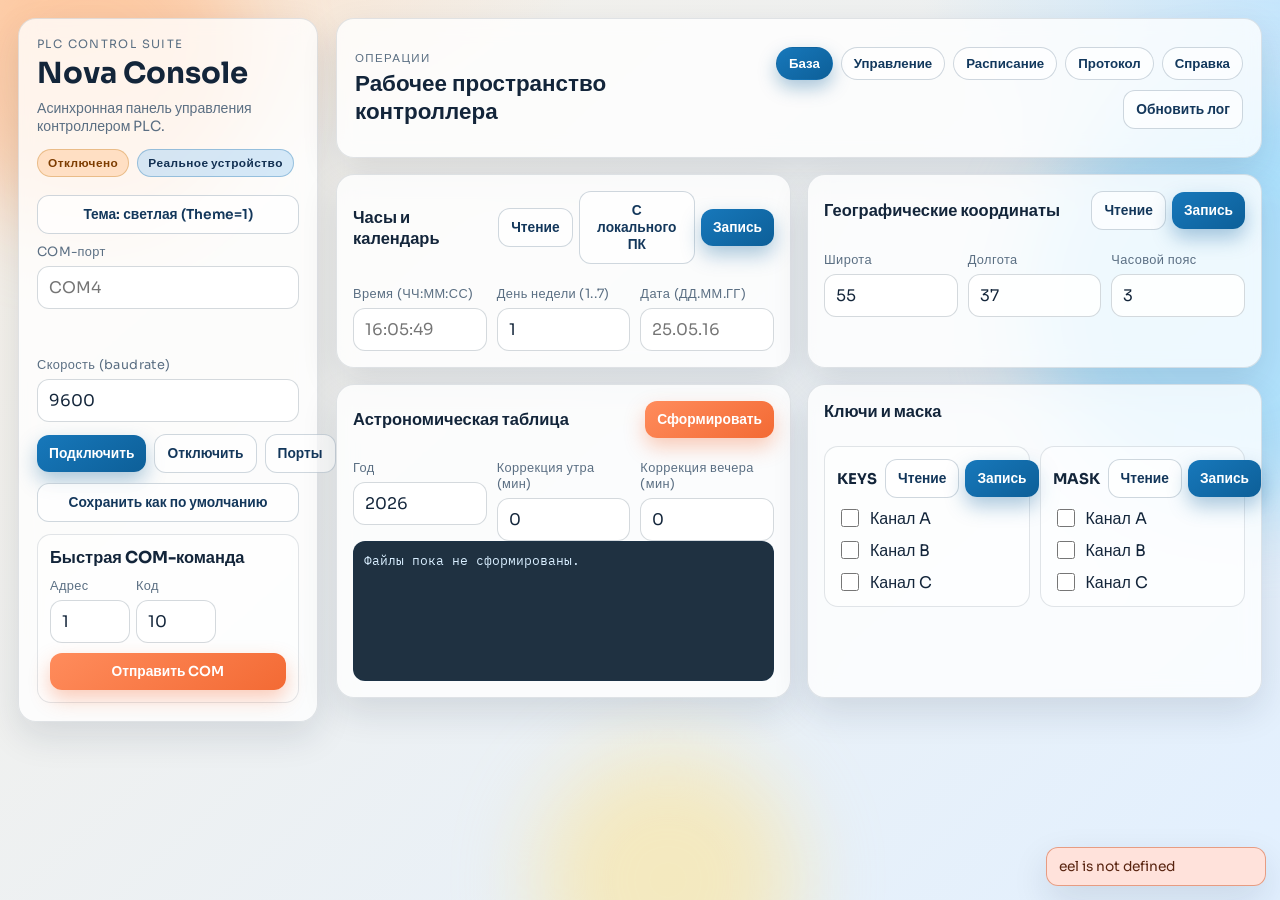
==== web/index.html @ 1aa795b3 "Первая стабильная версия" ====
<!DOCTYPE html>
<html lang="ru">
<head>
  <meta charset="UTF-8">
  <meta name="viewport" content="width=device-width, initial-scale=1.0">
  <title>PLC Nova Console</title>
  <link rel="preconnect" href="https://fonts.googleapis.com">
  <link rel="preconnect" href="https://fonts.gstatic.com" crossorigin>
  <link href="https://fonts.googleapis.com/css2?family=IBM+Plex+Mono:wght@400;500&family=Sora:wght@400;500;600;700&display=swap" rel="stylesheet">
  <link rel="stylesheet" href="styles.css">
  <script type="text/javascript" src="/eel.js"></script>
</head>
<body>
  <div class="bg-shape shape-a"></div>
  <div class="bg-shape shape-b"></div>
  <div class="bg-shape shape-c"></div>

  <div class="shell">
    <aside class="sidebar card">
      <div class="brand-wrap">
        <p class="eyebrow">PLC CONTROL SUITE</p>
        <h1>Nova Console</h1>
        <p class="muted">Асинхронная панель управления контроллером PLC.</p>
      </div>

      <div class="status-row">
        <span id="statusBadge" class="badge offline">Отключено</span>
        <span id="modeBadge" class="badge mode-real">Реальное устройство</span>
      </div>

      <button id="themeToggleBtn" class="btn ghost full">Тема: светлая (Theme=1)</button>

      <label class="field-label" for="portInput">COM-порт</label>
      <input id="portInput" list="portHints" placeholder="COM4">
      <datalist id="portHints"></datalist>
      <div id="portQuickList" class="port-quick-list"></div>

      <label class="field-label" for="baudInput">Скорость (baudrate)</label>
      <input id="baudInput" type="number" min="1200" step="300" value="9600">

      <div class="inline actions">
        <button id="connectBtn" class="btn primary">Подключить</button>
        <button id="disconnectBtn" class="btn ghost">Отключить</button>
        <button id="refreshPortsBtn" class="btn ghost">Порты</button>
      </div>

      <button id="saveConnBtn" class="btn ghost full">Сохранить как по умолчанию</button>

      <section class="inner-card">
        <h3>Быстрая COM-команда</h3>
        <div class="inline compact">
          <div>
            <label class="field-label" for="comAddress">Адрес</label>
            <input id="comAddress" type="number" min="0" max="255" value="1">
          </div>
          <div>
            <label class="field-label" for="comCode">Код</label>
            <input id="comCode" type="number" min="0" max="255" value="10">
          </div>
        </div>
        <button id="sendComBtn" class="btn accent full">Отправить COM</button>
      </section>
    </aside>

    <main class="main">
      <header class="topbar card">
        <div>
          <p class="eyebrow">ОПЕРАЦИИ</p>
          <h2>Рабочее пространство контроллера</h2>
        </div>

        <div class="topbar-right">
          <div class="page-tabs">
            <button class="page-tab active" data-page="page-base">База</button>
            <button class="page-tab" data-page="page-control">Управление</button>
            <button class="page-tab" data-page="page-schedule">Расписание</button>
            <button class="page-tab" data-page="page-protocol">Протокол</button>
            <button class="page-tab" data-page="page-help">Справка</button>
          </div>
          <button id="refreshLogsBtn" class="btn ghost">Обновить лог</button>
        </div>
      </header>

      <section id="page-base" class="page active">
        <div class="cards-grid">
          <article class="panel card">
            <div class="panel-head">
              <h3>Часы и календарь</h3>
              <div class="inline compact">
                <button id="readTimeBtn" class="btn ghost">Чтение</button>
                <button id="localTimeBtn" class="btn ghost">С локального ПК</button>
                <button id="writeTimeBtn" class="btn primary">Запись</button>
              </div>
            </div>
            <div class="form-grid form-three">
              <div>
                <label class="field-label" for="timeValue">Время (ЧЧ:ММ:СС)</label>
                <input id="timeValue" placeholder="16:05:49">
              </div>
              <div>
                <label class="field-label" for="dayValue">День недели (1..7)</label>
                <input id="dayValue" type="number" min="1" max="7" value="1">
              </div>
              <div>
                <label class="field-label" for="dateValue">Дата (ДД.ММ.ГГ)</label>
                <input id="dateValue" placeholder="25.05.16">
              </div>
            </div>
          </article>

          <article class="panel card">
            <div class="panel-head">
              <h3>Географические координаты</h3>
              <div class="inline compact">
                <button id="readGeoBtn" class="btn ghost">Чтение</button>
                <button id="writeGeoBtn" class="btn primary">Запись</button>
              </div>
            </div>
            <div class="form-grid form-three">
              <div>
                <label class="field-label" for="latValue">Широта</label>
                <input id="latValue" type="number" min="35" max="74" value="55">
              </div>
              <div>
                <label class="field-label" for="lonValue">Долгота</label>
                <input id="lonValue" type="number" min="20" max="160" value="37">
              </div>
              <div>
                <label class="field-label" for="zoneValue">Часовой пояс</label>
                <input id="zoneValue" type="number" min="0" max="12" value="3">
              </div>
            </div>
          </article>

          <article class="panel card">
            <div class="panel-head">
              <h3>Астрономическая таблица</h3>
              <button id="generateAstronomyBtn" class="btn accent">Сформировать</button>
            </div>
            <div class="form-grid form-three">
              <div>
                <label class="field-label" for="astroYear">Год</label>
                <input id="astroYear" type="number" min="2000" max="2100">
              </div>
              <div>
                <label class="field-label" for="astroMorningCorr">Коррекция утра (мин)</label>
                <input id="astroMorningCorr" type="number" min="-120" max="120" value="0">
              </div>
              <div>
                <label class="field-label" for="astroEveningCorr">Коррекция вечера (мин)</label>
                <input id="astroEveningCorr" type="number" min="-120" max="120" value="0">
              </div>
            </div>
            <pre id="astronomyResult" class="response-box">Файлы пока не сформированы.</pre>
          </article>

          <article class="panel card">
            <div class="panel-head">
              <h3>Ключи и маска</h3>
            </div>
            <div class="binary-grid">
              <section class="inner-card">
                <div class="inner-head">
                  <h4>KEYS</h4>
                  <div class="inline compact">
                    <button id="readKeysBtn" class="btn ghost">Чтение</button>
                    <button id="writeKeysBtn" class="btn primary">Запись</button>
                  </div>
                </div>
                <label class="switch-line"><input id="keysA" type="checkbox"><span>Канал A</span></label>
                <label class="switch-line"><input id="keysB" type="checkbox"><span>Канал B</span></label>
                <label class="switch-line"><input id="keysC" type="checkbox"><span>Канал C</span></label>
              </section>

              <section class="inner-card">
                <div class="inner-head">
                  <h4>MASK</h4>
                  <div class="inline compact">
                    <button id="readMaskBtn" class="btn ghost">Чтение</button>
                    <button id="writeMaskBtn" class="btn primary">Запись</button>
                  </div>
                </div>
                <label class="switch-line"><input id="maskA" type="checkbox"><span>Канал A</span></label>
                <label class="switch-line"><input id="maskB" type="checkbox"><span>Канал B</span></label>
                <label class="switch-line"><input id="maskC" type="checkbox"><span>Канал C</span></label>
              </section>
            </div>
          </article>
        </div>
      </section>

      <section id="page-control" class="page">
        <div class="cards-grid">
          <article class="panel card wide luminaire-panel">
            <div class="panel-head">
              <h3>Управление светильниками</h3>
              <span class="muted">Светильник AI или группа AG</span>
            </div>

            <div class="form-grid form-two">
              <div>
                <label class="field-label" for="fixtureAI">Номер светильника AI (1..220)</label>
                  <input id="fixtureAI" type="number" min="1" max="220" placeholder="Например 12">
              </div>
              <div>
                <label class="field-label" for="fixtureAG">Номер группы AG (0..29)</label>
                  <input id="fixtureAG" type="number" min="0" max="29" value="0" placeholder="Например 3">
              </div>
            </div>

            <div class="spectrum-grid">
              <section class="inner-card spectrum-row">
                <h4>Красный</h4>
                <div class="spectrum-line">
                  <input id="specRed" type="number" min="0" max="100" value="0">
                  <button id="specRedApplyBtn" class="btn ghost spectrum-ok-btn">OK</button>
                </div>
              </section>

              <section class="inner-card spectrum-row">
                <h4>Синий</h4>
                <div class="spectrum-line">
                  <input id="specBlue" type="number" min="0" max="100" value="0">
                  <button id="specBlueApplyBtn" class="btn ghost spectrum-ok-btn">OK</button>
                </div>
              </section>

              <section class="inner-card spectrum-row">
                <h4>Белый</h4>
                <div class="spectrum-line">
                  <input id="specWhite" type="number" min="0" max="100" value="0">
                  <button id="specWhiteApplyBtn" class="btn ghost spectrum-ok-btn">OK</button>
                </div>
              </section>

              <section class="inner-card spectrum-row">
                <h4>Дальний красный</h4>
                <div class="spectrum-line">
                  <input id="specFarRed" type="number" min="0" max="100" value="0">
                  <button id="specFarRedApplyBtn" class="btn ghost spectrum-ok-btn">OK</button>
                </div>
              </section>
            </div>

            <div class="inline compact wrap scenario-actions">
              <button id="applySpectrumBtn" class="btn primary">Применить все спектры</button>
              <button id="saveScenarioBtn" class="btn success">Запись сценария</button>
            </div>

            <!-- === Секция: Сценарии (управление, запись, повтор) === -->
            <section class="inner-card scenario-simple">
              <div class="panel-head">
                <h4>Сценарии</h4>
                <span class="muted">Текущий, запись, воспроизведение</span>
              </div>
              <div class="form-grid form-three">
                <div>
                  <label class="field-label" for="sceneCurrentSimple">Сценарий (текущий, 1..20)</label>
                  <input id="sceneCurrentSimple" type="number" min="1" max="20" value="1" disabled>
                </div>
                <div>
                  <label class="field-label" for="sceneSaveSimple">Запись сценария (1..20)</label>
                  <input id="sceneSaveSimple" type="number" min="1" max="20" placeholder="Пусто = текущий">
                </div>
                <div>
                  <label class="field-label" for="scenePlaySimple">Воспроизв. сценария (1..20)</label>
                  <input id="scenePlaySimple" type="number" min="1" max="20" placeholder="Пусто = текущий">
                </div>
              </div>

              <label class="switch-line"><input id="scenarioRepeatEnabled" type="checkbox"><span>Повторять сценарий каждые</span></label>
              <div class="repeat-grid">
                <div>
                  <label class="field-label" for="scenarioRepeatHours">Часы</label>
                  <input id="scenarioRepeatHours" type="number" min="0" max="23" value="0">
                </div>
                <div>
                  <label class="field-label" for="scenarioRepeatMinutes">Минуты</label>
                  <input id="scenarioRepeatMinutes" type="number" min="0" max="59" value="0">
                </div>
                <div>
                  <label class="field-label" for="scenarioRepeatSeconds">Секунды</label>
                  <input id="scenarioRepeatSeconds" type="number" min="0" max="59" value="0">
                </div>
              </div>

              <div class="inline compact wrap scenario-actions">
                <button id="playScenarioBtn" class="btn primary">Воспроизведение</button>
                <button id="stopScenarioRepeatBtn" class="btn ghost">Остановить повтор</button>
              </div>
              <p id="scenarioRepeatStatus" class="muted">Повтор выключен</p>
            </section>
          </article>

          <article class="panel card legacy-control-extra">
            <div class="panel-head">
              <h3>Управление яркостью</h3>
              <button id="sendBrightnessBtn" class="btn primary">Выполнить</button>
            </div>
            <div class="form-grid form-two">
              <div>
                <label class="field-label" for="brightAI">Адрес AI (1..220)</label>
                <input id="brightAI" type="number" min="1" max="220" placeholder="Индивидуальный">
              </div>
              <div>
                <label class="field-label" for="brightAG">Адрес AG (0..29)</label>
                <input id="brightAG" type="number" min="0" max="29" placeholder="Групповой">
              </div>
            </div>
            <div class="mode-toggle" id="brightModeSwitch">
              <button type="button" class="mode-chip active" data-bright-mode="level">Яркость</button>
              <button type="button" class="mode-chip" data-bright-mode="scene">Сценарий</button>
              <button type="button" class="mode-chip" data-bright-mode="command">Сервис</button>
            </div>

            <div id="brightModeLevelBox" class="mode-box active">
              <label class="field-label" for="brightLevel">Яркость (0..10)</label>
              <div class="range-line">
                <input id="brightLevel" type="number" min="0" max="10" value="5">
                <input id="brightLevelRange" type="range" min="0" max="10" step="1" value="5">
                <span id="brightLevelValue" class="range-value">5</span>
              </div>
              <div class="quick-row">
                <button type="button" class="quick-chip" data-bright-level="0">0</button>
                <button type="button" class="quick-chip" data-bright-level="2">2</button>
                <button type="button" class="quick-chip" data-bright-level="5">5</button>
                <button type="button" class="quick-chip" data-bright-level="8">8</button>
                <button type="button" class="quick-chip" data-bright-level="10">10</button>
              </div>
            </div>

            <div id="brightModeSceneBox" class="mode-box">
              <label class="field-label" for="brightScene">Сценарий (1..20)</label>
              <div class="range-line">
                <input id="brightScene" type="number" min="1" max="20" value="1">
                <input id="brightSceneRange" type="range" min="1" max="20" step="1" value="1">
                <span id="brightSceneValue" class="range-value">1</span>
              </div>
              <div class="quick-row">
                <button type="button" class="quick-chip" data-bright-scene="1">1</button>
                <button type="button" class="quick-chip" data-bright-scene="5">5</button>
                <button type="button" class="quick-chip" data-bright-scene="10">10</button>
                <button type="button" class="quick-chip" data-bright-scene="15">15</button>
                <button type="button" class="quick-chip" data-bright-scene="20">20</button>
              </div>
            </div>

            <div id="brightModeCommandBox" class="mode-box">
              <label class="field-label" for="brightCommand">Сервисный код (230..250)</label>
              <div class="range-line">
                <input id="brightCommand" type="number" min="230" max="250" value="230">
                <input id="brightCommandRange" type="range" min="230" max="250" step="1" value="230">
                <span id="brightCommandValue" class="range-value">230</span>
              </div>
            </div>
          </article>

          <article class="panel card legacy-control-extra">
            <div class="panel-head">
              <h3>Программирование AI (Unit9)</h3>
            </div>
            <div class="form-grid form-two">
              <div>
                <label class="field-label" for="aiProgramValue">Новый AI-адрес (1..220)</label>
                <input id="aiProgramValue" type="number" min="1" max="220" value="1">
              </div>
            </div>
            <div class="inline compact wrap">
              <button id="adrPrgBtn" class="btn ghost">Включить ADRPRG=1</button>
              <button id="setAiBtn" class="btn primary">Записать COM 255,AI</button>
            </div>
          </article>

          <!-- === Секция: Программирование сценариев (COMA) === -->
          <article class="panel card wide legacy-control-extra">
            <div class="panel-head">
              <h3>Программирование сценариев (COMA)</h3>
            </div>
            <div class="form-grid form-two">
              <div>
                <label class="field-label" for="sceneAI">Адрес AI (1..220)</label>
                <input id="sceneAI" type="number" min="1" max="220" placeholder="Индивидуальный">
              </div>
              <div>
                <label class="field-label" for="sceneAG">Адрес AG (0..29)</label>
                <input id="sceneAG" type="number" min="0" max="29" placeholder="Групповой">
              </div>
            </div>

            <div class="triple-cards">
              <section class="inner-card">
                <div class="inner-head">
                  <h4>Сценарии</h4>
                </div>
                <div class="form-grid form-two">
                  <div>
                    <label class="field-label" for="sceneReadNo">Выполнить сценарий (1..20)</label>
                    <input id="sceneReadNo" type="number" min="1" max="20" value="1">
                  </div>
                  <div>
                    <label class="field-label" for="sceneWriteNo">Сохранить в сценарий (1..20)</label>
                    <input id="sceneWriteNo" type="number" min="1" max="20" value="1">
                  </div>
                </div>
                <div class="inline compact wrap">
                  <button id="sceneActivateBtn" class="btn ghost">Выполнить</button>
                  <button id="sceneSaveBtn" class="btn primary">Сохранить</button>
                  <button id="sceneStartBtn" class="btn ghost">Установить старт</button>
                </div>
              </section>

              <section class="inner-card">
                <div class="inner-head">
                  <h4>Спектральный канал</h4>
                </div>
                <div class="form-grid form-two">
                  <div>
                    <label class="field-label" for="sceneChannel">Канал</label>
                    <select id="sceneChannel">
                      <option value="red">Красный</option>
                      <option value="blue">Синий</option>
                      <option value="farred">Дальний красный</option>
                      <option value="white">Белый</option>
                    </select>
                  </div>
                  <div>
                    <label class="field-label" for="scenePercent">Мощность % (0..100)</label>
                    <div class="range-line">
                      <input id="scenePercent" type="number" min="0" max="100" value="50">
                      <input id="scenePercentRange" type="range" min="0" max="100" step="1" value="50">
                      <span id="scenePercentValue" class="range-value">50%</span>
                    </div>
                    <div class="quick-row">
                      <button type="button" class="quick-chip" data-scene-percent="0">0%</button>
                      <button type="button" class="quick-chip" data-scene-percent="25">25%</button>
                      <button type="button" class="quick-chip" data-scene-percent="50">50%</button>
                      <button type="button" class="quick-chip" data-scene-percent="75">75%</button>
                      <button type="button" class="quick-chip" data-scene-percent="100">100%</button>
                    </div>
                  </div>
                </div>
                <button id="sceneChannelBtn" class="btn primary full">Применить канал</button>
              </section>

              <section class="inner-card">
                <div class="inner-head">
                  <h4>Назначение AG0..AG2</h4>
                </div>
                <div class="form-grid form-two">
                  <div>
                    <label class="field-label" for="sceneGroupSlot">Слот</label>
                    <select id="sceneGroupSlot">
                      <option value="1">AG0</option>
                      <option value="2">AG1</option>
                      <option value="3">AG2</option>
                    </select>
                  </div>
                  <div>
                    <label class="field-label" for="sceneGroupNumber">Номер группы (1..29)</label>
                    <input id="sceneGroupNumber" type="number" min="1" max="29" value="1">
                  </div>
                </div>
                <button id="sceneGroupBtn" class="btn primary full">Назначить группу</button>
              </section>
            </div>
          </article>

          <article class="panel card wide legacy-control-extra">
            <div class="panel-head">
              <h3>Назначение групп AG0..AG5 (Unit3)</h3>
              <button id="grpApplyBtn" class="btn primary">Выполнить</button>
            </div>
            <div class="form-grid form-four">
              <div>
                <label class="field-label" for="grpAI">Адрес AI (1..220)</label>
                <input id="grpAI" type="number" min="1" max="220" placeholder="Индивидуальный">
              </div>
              <div>
                <label class="field-label" for="grpAG">Адрес AG (0..29)</label>
                <input id="grpAG" type="number" min="0" max="29" placeholder="Групповой">
              </div>
              <div>
                <label class="field-label" for="grpSlot">Слот AG (0..5)</label>
                <input id="grpSlot" type="number" min="0" max="5" value="0">
              </div>
              <div>
                <label class="field-label" for="grpNumber">Номер группы (0..29)</label>
                <input id="grpNumber" type="number" min="0" max="29" value="1">
              </div>
            </div>
            <label class="switch-line"><input id="grpClear" type="checkbox"><span>Очистить назначение групп (код 230)</span></label>
          </article>
        </div>
      </section>

      <section id="page-schedule" class="page">
        <div class="cards-grid">
          <article class="panel card wide schedule-panel">
            <div class="panel-head">
              <h3>Планировщик расписания (SHED)</h3>
              <div class="inline compact wrap">
                <button id="readScheduleBtn" class="btn ghost">Обновить из контроллера</button>
                <button id="scheduleWriteBtn" class="btn primary">Применить запись</button>
              </div>
            </div>

            <section class="inner-card schedule-section">
              <div class="form-grid form-four">
                <div>
                  <label class="field-label" for="schedIndex">Индекс записи (0..19)</label>
                  <input id="schedIndex" type="number" min="0" max="19" value="0">
                </div>
                <div>
                  <label class="field-label" for="schedActive">Активность</label>
                  <label class="switch-line"><input id="schedActive" type="checkbox" checked><span>Запись активна</span></label>
                </div>
                <div>
                  <label class="field-label" for="schedTimeType">Тип времени</label>
                  <select id="schedTimeType">
                    <option value="0">Фиксированное время</option>
                    <option value="1">Смещение от рассвета</option>
                    <option value="2">Смещение от заката</option>
                  </select>
                </div>
                <div>
                  <label class="field-label" for="schedTargetMode">Режим цели</label>
                  <select id="schedTargetMode">
                    <option value="ai">Команда AI/AG</option>
                    <option value="keys">Установка KEYS</option>
                    <option value="diag">Установка DIAG</option>
                  </select>
                </div>
              </div>

              <div class="form-grid form-three">
                <div>
                  <label class="field-label" for="schedLevel">Уровень (0..9999)</label>
                  <input id="schedLevel" type="number" min="0" max="9999" value="0">
                </div>
                <div>
                  <label class="field-label" for="schedAI">Номер светильника AI</label>
                  <input id="schedAI" type="number" min="1" max="220" placeholder="Индивидуальный">
                </div>
                <div>
                  <label class="field-label" for="schedAG">Номер группы AG</label>
                  <input id="schedAG" type="number" min="0" max="29" placeholder="Групповой">
                </div>
              </div>
            </section>

            <section class="inner-card schedule-section">
              <div id="schedTimeFixedWrap">
                <label class="field-label" for="schedClockInput">Время (ЧЧ:ММ)</label>
                <input id="schedClockInput" type="time" value="07:30" step="60">
              </div>

              <div id="schedTimeOffsetWrap">
                <label class="field-label" for="schedOffsetInput">Смещение (минуты)</label>
                <div class="range-line">
                  <input id="schedOffsetInput" type="number" min="-180" max="180" value="0">
                  <input id="schedOffsetRange" type="range" min="-180" max="180" step="1" value="0">
                  <span id="schedOffsetValue" class="range-value">0 мин</span>
                </div>
              </div>

              <div class="legacy-hidden-controls">
                <select id="schedSign">
                  <option value="+">+</option>
                  <option value="-">-</option>
                </select>
                <input id="schedHour" type="number" min="0" max="23" value="7">
                <input id="schedMin" type="number" min="0" max="59" value="30">
              </div>
            </section>

            <section id="schedAiActionSection" class="inner-card schedule-section">
              <div class="mode-toggle" id="schedActionSwitch">
                <button type="button" class="mode-chip active" data-sched-action="brightness">Яркость</button>
                <button type="button" class="mode-chip" data-sched-action="scene">Сценарий</button>
                <button type="button" class="mode-chip" data-sched-action="command">Код команды</button>
              </div>

              <div id="schedActionBrightnessBox" class="sched-mode-box active">
                <label class="field-label" for="schedBrightness">Яркость (0..10)</label>
                <div class="range-line">
                  <input id="schedBrightness" type="number" min="0" max="10" value="5">
                  <input id="schedBrightnessRange" type="range" min="0" max="10" step="1" value="5">
                  <span id="schedBrightnessValue" class="range-value">5</span>
                </div>
              </div>

              <div id="schedActionSceneBox" class="sched-mode-box">
                <label class="field-label" for="schedScene">Сценарий (1..20)</label>
                <div class="range-line">
                  <input id="schedScene" type="number" min="1" max="20" value="1">
                  <input id="schedSceneRange" type="range" min="1" max="20" step="1" value="1">
                  <span id="schedSceneValue" class="range-value">1</span>
                </div>
              </div>

              <div id="schedActionCommandBox" class="sched-mode-box">
                <label class="field-label" for="schedCommandCode">Код команды (0..255)</label>
                <input id="schedCommandCode" type="number" min="0" max="255" value="230">
                <div class="quick-row">
                  <button type="button" class="quick-chip" data-sched-command="230">230</button>
                  <button type="button" class="quick-chip" data-sched-command="240">240</button>
                  <button type="button" class="quick-chip" data-sched-command="250">250</button>
                </div>
              </div>
            </section>

            <section id="schedKeysSection" class="inner-card schedule-section hidden-control">
              <label class="field-label">Биты KEYS/DIAG</label>
              <div class="days-grid">
                <label><input id="schedKeyA" type="checkbox"><span>A</span></label>
                <label><input id="schedKeyB" type="checkbox"><span>B</span></label>
                <label><input id="schedKeyC" type="checkbox"><span>C</span></label>
              </div>
            </section>

            <section class="inner-card schedule-section">
              <div class="panel-head">
                <h4>Дни недели</h4>
                <div class="inline compact wrap">
                  <button id="schedDaysWork" type="button" class="btn ghost">Будни</button>
                  <button id="schedDaysWeekend" type="button" class="btn ghost">Выходные</button>
                  <button id="schedDaysAll" type="button" class="btn ghost">Все</button>
                </div>
              </div>
              <div class="schedule-days-grid">
                <label class="day-pill"><input id="schedD1" type="checkbox" checked><span>Пн</span></label>
                <label class="day-pill"><input id="schedD2" type="checkbox" checked><span>Вт</span></label>
                <label class="day-pill"><input id="schedD3" type="checkbox" checked><span>Ср</span></label>
                <label class="day-pill"><input id="schedD4" type="checkbox" checked><span>Чт</span></label>
                <label class="day-pill"><input id="schedD5" type="checkbox" checked><span>Пт</span></label>
                <label class="day-pill"><input id="schedD6" type="checkbox" checked><span>Сб</span></label>
                <label class="day-pill"><input id="schedD7" type="checkbox" checked><span>Вс</span></label>
              </div>
            </section>
          </article>

          <article class="panel card wide">
            <div class="panel-head">
              <h3>Таблица расписания (SHED)</h3>
              <div class="inline compact">
                <span id="scheduleCount" class="muted">0 записей</span>
                <select id="scheduleFilter" aria-label="Фильтр расписания">
                  <option value="all">Все</option>
                  <option value="active">Только активные</option>
                  <option value="inactive">Только неактивные</option>
                </select>
              </div>
            </div>
            <div class="table-wrap">
              <table>
                <thead>
                  <tr>
                    <th>#</th>
                    <th>Активна</th>
                    <th>Дни</th>
                    <th>Тип</th>
                    <th>Время (24h | AM/PM)</th>
                    <th>Адрес</th>
                    <th>Команда</th>
                    <th>Уровень</th>
                  </tr>
                </thead>
                <tbody id="scheduleBody"></tbody>
              </table>
            </div>
          </article>
        </div>
      </section>

      <section id="page-protocol" class="page">
        <div class="cards-grid">
          <article class="panel card">
            <div class="panel-head">
              <h3>Консоль произвольных команд</h3>
              <button id="sendRawBtn" class="btn accent">Отправить</button>
            </div>
            <div class="form-grid">
              <div>
                <label class="field-label" for="rawCommand">Команда</label>
                <input id="rawCommand" list="commandHints" placeholder="TIME">
                <datalist id="commandHints"></datalist>
              </div>
              <div>
                <label class="field-label" for="rawResponse">Ответ</label>
                <pre id="rawResponse" class="response-box">Ответа пока нет.</pre>
              </div>
            </div>
          </article>

          <article class="panel card wide">
            <div class="panel-head">
              <h3>Журнал протокола</h3>
              <span class="muted">Поток TX/RX в реальном времени</span>
            </div>
            <p id="logMeta" class="muted">Файл лога: не определен</p>
            <pre id="logView" class="log-box">Трафик пока отсутствует.</pre>
          </article>
        </div>
      </section>

      <section id="page-help" class="page">
        <div class="cards-grid">
          <article class="panel card wide">
            <div class="panel-head">
              <h3>Справка по командам PLC</h3>
              <span class="muted">Описание и примеры</span>
            </div>

            <div class="table-wrap command-help-table">
              <table>
                <thead>
                  <tr>
                    <th>Команда</th>
                    <th>Назначение</th>
                    <th>Пример</th>
                  </tr>
                </thead>
                <tbody>
                  <tr>
                    <td><span class="cmd-token">TIME</span></td>
                    <td>Чтение времени контроллера.</td>
                    <td><span class="cmd-example">TIME</span></td>
                  </tr>
                  <tr>
                    <td><span class="cmd-token">TIME ЧЧ:ММ:СС DAY=1..7 DATE=ДД.ММ.ГГ</span></td>
                    <td>Запись даты и времени в контроллер.</td>
                    <td><span class="cmd-example">TIME 16:05:49 DAY=3 DATE=25.05.26</span></td>
                  </tr>
                  <tr>
                    <td><span class="cmd-token">GEONEZ</span></td>
                    <td>Чтение широты, долготы и часового пояса.</td>
                    <td><span class="cmd-example">GEONEZ</span></td>
                  </tr>
                  <tr>
                    <td><span class="cmd-token">GEONEZ=LAT,LON,ZONE</span></td>
                    <td>Запись географических координат.</td>
                    <td><span class="cmd-example">GEONEZ=055,037,03</span></td>
                  </tr>
                  <tr>
                    <td><span class="cmd-token">KEYS</span></td>
                    <td>Чтение состояния KEYS A/B/C.</td>
                    <td><span class="cmd-example">KEYS</span></td>
                  </tr>
                  <tr>
                    <td><span class="cmd-token">KEYS=ABC</span></td>
                    <td>Запись состояния KEYS (битовая маска из 0/1).</td>
                    <td><span class="cmd-example">KEYS=101</span></td>
                  </tr>
                  <tr>
                    <td><span class="cmd-token">MASK</span></td>
                    <td>Чтение маски каналов MASK A/B/C.</td>
                    <td><span class="cmd-example">MASK</span></td>
                  </tr>
                  <tr>
                    <td><span class="cmd-token">MASK=ABC</span></td>
                    <td>Запись маски каналов (битовая маска из 0/1).</td>
                    <td><span class="cmd-example">MASK=110</span></td>
                  </tr>
                  <tr>
                    <td><span class="cmd-token">COM AAA,CCC</span></td>
                    <td>Универсальная команда на адрес AAA с кодом CCC.</td>
                    <td><span class="cmd-example">COM 001,010</span></td>
                  </tr>
                  <tr>
                    <td><span class="cmd-token">COMA AAA,CCC</span></td>
                    <td>Команды сценариев/спектра (legacy протокол).</td>
                    <td><span class="cmd-example">COMA001,011</span></td>
                  </tr>
                  <tr>
                    <td><span class="cmd-token">COMA AAA,010..030</span></td>
                    <td>Воспроизведение сценария 1..20.</td>
                    <td><span class="cmd-example">COMA001,015</span></td>
                  </tr>
                  <tr>
                    <td><span class="cmd-token">COMA AAA,031..050</span></td>
                    <td>Запись текущего состояния в сценарий 1..20.</td>
                    <td><span class="cmd-example">COMA001,031</span></td>
                  </tr>
                  <tr>
                    <td><span class="cmd-token">COMA AAA,220</span></td>
                    <td>Установка стартового сценария при подаче питания.</td>
                    <td><span class="cmd-example">COMA001,220</span></td>
                  </tr>
                  <tr>
                    <td><span class="cmd-token">COMA AAA,140..219</span></td>
                    <td>Управление спектральными каналами (R/B/FR/W).</td>
                    <td><span class="cmd-example">COMA001,160</span></td>
                  </tr>
                  <tr>
                    <td><span class="cmd-token">SHED</span></td>
                    <td>Чтение всего расписания контроллера.</td>
                    <td><span class="cmd-example">SHED</span></td>
                  </tr>
                  <tr>
                    <td><span class="cmd-token">SHED=...</span></td>
                    <td>Запись одной строки расписания.</td>
                    <td><span class="cmd-example">SHED=09 1 1111111 2-00:10 250 007 0000</span></td>
                  </tr>
                </tbody>
              </table>
            </div>
          </article>

          <article class="panel card">
            <div class="panel-head">
              <h3>Нотация параметров</h3>
            </div>
            <ul class="help-list">
              <li><strong>AAA</strong> - адрес устройства 000..255.</li>
              <li><strong>AI</strong> - индивидуальный адрес 1..220.</li>
              <li><strong>AG</strong> - групповой адрес 0..29, где AG=0 это широковещательная группа.</li>
              <li><strong>Важно для записи сцен:</strong> используйте AI или AG=1..29. AG=0 (broadcast) может дать непредсказуемую запись спектра.</li>
              <li><strong>CCC</strong> - код команды 000..255.</li>
              <li><strong>ABC</strong> - трехбитная маска каналов A/B/C.</li>
            </ul>
          </article>

          <article class="panel card wide">
            <div class="panel-head">
              <h3>Расшифровка COMA по числам</h3>
            </div>
            <ul class="help-list">
              <li><strong>Воспроизведение сцены:</strong> <strong>CCC = 10 + N</strong>, где N = 1..20. Пример: <strong>015</strong> = сцена 5.</li>
              <li><strong>Запись сцены:</strong> <strong>CCC = 30 + N</strong>, где N = 1..20. Пример: <strong>035</strong> = записать в сцену 5.</li>
              <li><strong>Каналы спектра (BASE):</strong> 140 = красный, 160 = синий, 180 = дальний красный, 200 = белый.</li>
              <li><strong>Код канала:</strong> <strong>CCC = BASE + S</strong>, где S = шаг мощности 0..19.</li>
              <li><strong>Преобразование процента в шаг S:</strong> 0% -> 0; 1..10% -> 1; 11..100% -> floor(%/5)-1.</li>
              <li><strong>Пример 161:</strong> 160 (синий BASE) + 1 (шаг) -> синий 10%.</li>
              <li><strong>Пример 143:</strong> 140 (красный BASE) + 3 (шаг) -> красный 20%.</li>
              <li><strong>Пример 209:</strong> 200 (белый BASE) + 9 (шаг) -> белый 50%.</li>
              <li><strong>Пример 180:</strong> 180 (дальний красный BASE) + 0 (шаг) -> дальний красный 0%.</li>
            </ul>
          </article>

          <article class="panel card">
            <div class="panel-head">
              <h3>Быстрые примеры</h3>
            </div>
            <pre class="response-box help-examples">Чтение времени:
TIME

Запись времени:
TIME 08:30:00 DAY=1 DATE=20.04.26

Сохранить полный спектр (R/B/W/FR) в сценарий 5:
COMA001,143
COMA001,165
COMA001,209
COMA001,180
COMA001,035

Запустить сценарий 5:
COMA001,015

Записать строку расписания:
SHED=00 1 1111111 0+08:00 001 011 0000</pre>
          </article>
        </div>
      </section>
    </main>
  </div>

  <div id="toastStack" class="toast-stack"></div>

  <script type="module" src="app.js?v=20260420-10"></script>
</body>
</html>
---- web/styles.css ----
:root {
  --bg-warm: #f7f1e7;
  --bg-cold: #e2f0ff;
  --ink: #13253a;
  --muted: #5b6f83;
  --card: rgba(255, 255, 255, 0.78);
  --line: rgba(20, 45, 70, 0.12);
  --primary: #0f6aa9;
  --accent: #ff6e3d;
  --radius: 18px;
  --shadow: 0 14px 36px rgba(16, 36, 58, 0.12);
  --field-bg: rgba(255, 255, 255, 0.88);
  --log-bg: rgba(7, 27, 45, 0.9);
  --log-fg: #d8eeff;
}

body[data-theme="dark"] {
  --bg-warm: #111825;
  --bg-cold: #0a121d;
  --ink: #e6eef7;
  --muted: #a8b9cc;
  --card: rgba(18, 29, 44, 0.85);
  --line: rgba(157, 189, 221, 0.15);
  --primary: #5ea8ff;
  --accent: #ff905f;
  --shadow: 0 16px 40px rgba(0, 0, 0, 0.35);
  --field-bg: rgba(16, 26, 39, 0.86);
  --log-bg: rgba(6, 16, 29, 0.95);
  --log-fg: #cfe5ff;
}

* {
  box-sizing: border-box;
}

html,
body {
  margin: 0;
  min-height: 100%;
}

body {
  font-family: "Sora", sans-serif;
  color: var(--ink);
  background:
    radial-gradient(1200px 520px at -5% -10%, #ffd7b8 0%, transparent 56%),
    radial-gradient(900px 500px at 110% 0%, #b9e2ff 0%, transparent 54%),
    linear-gradient(138deg, var(--bg-warm), var(--bg-cold));
  overflow-x: hidden;
  transition: color 0.25s ease, background 0.25s ease;
}

.bg-shape {
  position: fixed;
  pointer-events: none;
  z-index: 0;
  border-radius: 999px;
  filter: blur(42px);
  opacity: 0.52;
}

.shape-a {
  width: 320px;
  height: 320px;
  background: #ffb47f;
  top: -90px;
  left: -70px;
}

.shape-b {
  width: 420px;
  height: 420px;
  background: #7fd4ff;
  top: 10%;
  right: -170px;
}

.shape-c {
  width: 260px;
  height: 260px;
  background: #ffe28b;
  bottom: -110px;
  left: 42%;
}

.shell {
  position: relative;
  z-index: 1;
  max-width: 1700px;
  margin: 0 auto;
  padding: 18px;
  display: grid;
  grid-template-columns: 340px minmax(0, 1fr);
  gap: 18px;
}

.card {
  background: var(--card);
  border: 1px solid var(--line);
  border-radius: var(--radius);
  box-shadow: var(--shadow);
  backdrop-filter: blur(10px);
  animation: rise-in 0.45s ease both;
}

.sidebar {
  position: sticky;
  top: 18px;
  height: fit-content;
  padding: 18px;
}

.main {
  display: grid;
  gap: 16px;
}

.topbar {
  padding: 16px 18px;
  display: flex;
  align-items: center;
  justify-content: space-between;
  gap: 12px;
}

.topbar-right {
  display: flex;
  align-items: center;
  gap: 10px;
  flex-wrap: wrap;
  justify-content: flex-end;
}

.page-tabs {
  display: flex;
  align-items: center;
  gap: 8px;
  flex-wrap: wrap;
}

.page-tab {
  border: 1px solid rgba(19, 55, 91, 0.2);
  border-radius: 999px;
  background: rgba(255, 255, 255, 0.65);
  color: #12385d;
  padding: 7px 12px;
  font-family: "Sora", sans-serif;
  font-size: 0.83rem;
  font-weight: 600;
  cursor: pointer;
  transition: all 0.2s ease;
}

body[data-theme="dark"] .page-tab {
  border-color: rgba(152, 189, 224, 0.28);
  background: rgba(18, 34, 52, 0.72);
  color: #cbe1ff;
}

.page-tab.active {
  color: #fff;
  background: linear-gradient(145deg, #1778bb, #0d5f98);
  box-shadow: 0 8px 18px rgba(13, 95, 152, 0.35);
  border-color: transparent;
}

body[data-theme="dark"] .page-tab.active {
  background: linear-gradient(145deg, #418fda, #2b6fb4);
}

.page {
  display: none;
}

.page.active {
  display: block;
  animation: page-in 0.25s ease;
}

.cards-grid {
  display: grid;
  grid-template-columns: repeat(2, minmax(0, 1fr));
  gap: 16px;
}

.panel {
  padding: 16px;
}

.panel.wide {
  grid-column: 1 / -1;
}

.legacy-control-extra {
  display: none;
}

.luminaire-panel {
  display: grid;
  gap: 12px;
}

.spectrum-grid {
  display: grid;
  grid-template-columns: repeat(2, minmax(0, 1fr));
  gap: 10px;
}

.spectrum-row h4 {
  margin-bottom: 8px;
}

.scenario-simple {
  margin-top: 2px;
}

.scenario-actions {
  margin-top: 8px;
}

.repeat-grid {
  display: grid;
  grid-template-columns: repeat(3, minmax(0, 1fr));
  gap: 10px;
}

#scenarioRepeatStatus {
  margin-top: 8px;
  font-size: 0.82rem;
}

.schedule-panel {
  display: grid;
  gap: 12px;
}

.schedule-section {
  margin-top: 0;
}

.sched-mode-box {
  display: none;
}

.sched-mode-box.active {
  display: block;
}

.schedule-days-grid {
  display: grid;
  grid-template-columns: repeat(7, minmax(0, 1fr));
  gap: 8px;
}

.day-pill {
  display: inline-flex;
  align-items: center;
  justify-content: center;
  gap: 6px;
  border: 1px solid rgba(20, 45, 70, 0.16);
  border-radius: 10px;
  background: rgba(255, 255, 255, 0.56);
  padding: 8px 6px;
  font-size: 0.82rem;
  color: var(--ink);
}

.day-pill input[type="checkbox"] {
  width: 16px;
  height: 16px;
  accent-color: var(--primary);
}

body[data-theme="dark"] .day-pill {
  border-color: rgba(152, 189, 224, 0.25);
  background: rgba(15, 28, 42, 0.72);
}

body[data-theme="dark"] .card,
body[data-theme="dark"] .inner-card,
body[data-theme="dark"] .table-wrap,
body[data-theme="dark"] .response-box,
body[data-theme="dark"] .log-box {
  border-color: rgba(255, 255, 255, 0.55);
}

.hidden-control {
  display: none !important;
}

.legacy-hidden-controls {
  display: none;
}

.panel-head {
  display: flex;
  align-items: center;
  justify-content: space-between;
  gap: 10px;
  margin-bottom: 12px;
}

.brand-wrap h1 {
  margin: 2px 0 8px;
  font-size: 1.82rem;
}

h2,
h3,
h4,
p {
  margin: 0;
}

h2 {
  font-size: 1.4rem;
}

h3 {
  font-size: 1.03rem;
}

h4 {
  font-size: 0.93rem;
}

.eyebrow {
  text-transform: uppercase;
  letter-spacing: 0.12em;
  font-size: 0.72rem;
  color: var(--muted);
  margin-bottom: 4px;
}

.muted {
  color: var(--muted);
  font-size: 0.88rem;
}

.field-label {
  display: block;
  margin: 10px 0 6px;
  font-size: 0.8rem;
  color: var(--muted);
  letter-spacing: 0.03em;
}

input,
textarea,
select {
  width: 100%;
  border: 1px solid rgba(20, 45, 70, 0.18);
  border-radius: 12px;
  font: inherit;
  color: var(--ink);
  background: var(--field-bg);
  padding: 10px 11px;
  transition: border-color 0.2s ease, box-shadow 0.2s ease;
}

input[type="range"] {
  border: none;
  padding: 0;
  background: transparent;
  accent-color: var(--primary);
}

input:focus,
textarea:focus,
select:focus {
  outline: none;
  border-color: rgba(15, 106, 169, 0.6);
  box-shadow: 0 0 0 3px rgba(15, 106, 169, 0.12);
}

body[data-theme="dark"] input:not([type="range"]):not([type="checkbox"]),
body[data-theme="dark"] textarea,
body[data-theme="dark"] select {
  border-color: rgba(255, 255, 255, 0.62);
  color: #ffffff;
}

body[data-theme="dark"] input:not([type="range"]):not([type="checkbox"]):focus,
body[data-theme="dark"] textarea:focus,
body[data-theme="dark"] select:focus {
  border-color: rgba(255, 255, 255, 0.9);
  box-shadow: 0 0 0 3px rgba(255, 255, 255, 0.14);
}

body[data-theme="dark"] input::placeholder,
body[data-theme="dark"] textarea::placeholder,
body[data-theme="dark"] select::placeholder {
  color: rgba(255, 255, 255, 0.72);
  opacity: 0.95;
}

.inline {
  display: flex;
  gap: 8px;
  align-items: center;
}

.inline.compact {
  gap: 6px;
}

.inline.actions {
  margin-top: 12px;
}

.mode-toggle {
  display: flex;
  flex-wrap: wrap;
  gap: 8px;
  margin: 6px 0 10px;
}

.mode-chip {
  border: 1px solid rgba(19, 55, 91, 0.2);
  border-radius: 999px;
  background: rgba(255, 255, 255, 0.72);
  color: #12385d;
  padding: 6px 12px;
  font-family: "Sora", sans-serif;
  font-size: 0.8rem;
  font-weight: 600;
  cursor: pointer;
  transition: background 0.2s ease, color 0.2s ease;
}

.mode-chip.active {
  color: #fff;
  border-color: transparent;
  background: linear-gradient(145deg, #1778bb, #0d5f98);
}

body[data-theme="dark"] .mode-chip {
  color: #d3e7ff;
  border-color: rgba(152, 189, 224, 0.3);
  background: rgba(18, 34, 52, 0.72);
}

.mode-box {
  display: none;
}

.mode-box.active {
  display: block;
}

.range-line {
  display: grid;
  grid-template-columns: 82px minmax(0, 1fr) 56px;
  gap: 10px;
  align-items: center;
}

.spectrum-line {
  display: grid;
  grid-template-columns: minmax(0, 1fr) auto;
  gap: 10px;
  align-items: center;
}

.spectrum-ok-btn {
  min-width: 62px;
}

.range-value {
  text-align: right;
  font-family: "IBM Plex Mono", monospace;
  font-size: 0.84rem;
  color: var(--primary);
}

.quick-row {
  margin-top: 8px;
  display: flex;
  gap: 6px;
  flex-wrap: wrap;
}

.quick-chip {
  border: 1px solid rgba(19, 55, 91, 0.2);
  border-radius: 999px;
  background: rgba(255, 255, 255, 0.68);
  color: #12385d;
  padding: 4px 10px;
  font-size: 0.76rem;
  font-weight: 600;
  cursor: pointer;
}

.quick-chip:hover {
  background: rgba(190, 224, 249, 0.72);
}

body[data-theme="dark"] .quick-chip {
  color: #d3e7ff;
  border-color: rgba(152, 189, 224, 0.32);
  background: rgba(18, 34, 52, 0.8);
}

body[data-theme="dark"] .quick-chip:hover {
  background: rgba(32, 58, 86, 0.9);
}

.port-quick-list {
  margin-top: 8px;
  min-height: 30px;
  display: flex;
  flex-wrap: wrap;
  gap: 6px;
}

.port-quick-list.empty {
  font-size: 0.78rem;
  color: var(--muted);
}

.port-chip {
  border: 1px solid rgba(19, 55, 91, 0.24);
  border-radius: 999px;
  padding: 4px 10px;
  font-family: "IBM Plex Mono", monospace;
  font-size: 0.78rem;
  color: #14395d;
  background: rgba(255, 255, 255, 0.72);
  cursor: pointer;
}

.port-chip:hover {
  background: rgba(190, 224, 249, 0.72);
}

.port-chip.active {
  color: #fff;
  border-color: transparent;
  background: linear-gradient(145deg, #1778bb, #0d5f98);
}

body[data-theme="dark"] .port-chip {
  color: #d1e6ff;
  border-color: rgba(152, 189, 224, 0.34);
  background: rgba(18, 34, 52, 0.76);
}

body[data-theme="dark"] .port-chip:hover {
  background: rgba(31, 56, 82, 0.9);
}

.form-grid {
  display: grid;
  gap: 10px;
}

.form-grid.form-two {
  grid-template-columns: repeat(2, minmax(0, 1fr));
}

.form-grid.form-three {
  grid-template-columns: repeat(3, minmax(0, 1fr));
}

.form-grid.form-four {
  grid-template-columns: repeat(4, minmax(0, 1fr));
}

.wrap {
  flex-wrap: wrap;
}

.triple-cards {
  display: grid;
  grid-template-columns: repeat(3, minmax(0, 1fr));
  gap: 10px;
}

.days-grid {
  display: flex;
  align-items: center;
  flex-wrap: wrap;
  gap: 10px;
  min-height: 40px;
}

.days-grid label {
  display: inline-flex;
  align-items: center;
  gap: 6px;
  font-size: 0.84rem;
  color: var(--ink);
}

.days-grid input[type="checkbox"] {
  width: 16px;
  height: 16px;
  accent-color: var(--primary);
}

.btn {
  border: none;
  border-radius: 12px;
  padding: 10px 12px;
  font-family: "Sora", sans-serif;
  font-size: 0.86rem;
  font-weight: 600;
  cursor: pointer;
  transition: transform 0.15s ease, box-shadow 0.2s ease, opacity 0.2s ease;
}

.btn:hover {
  transform: translateY(-1px);
}

.btn:active {
  transform: translateY(0);
}

.btn:disabled {
  opacity: 0.62;
  cursor: default;
  transform: none;
}

.btn.primary {
  color: #fff;
  background: linear-gradient(145deg, #1778bb, #0d5f98);
  box-shadow: 0 9px 20px rgba(13, 95, 152, 0.34);
}

.btn.accent {
  color: #fff;
  background: linear-gradient(145deg, #ff8c5c, #f36a34);
  box-shadow: 0 9px 20px rgba(243, 106, 52, 0.34);
}

.btn.ghost {
  color: #13375b;
  background: rgba(255, 255, 255, 0.68);
  border: 1px solid rgba(19, 55, 91, 0.2);
}

body[data-theme="dark"] .btn.ghost {
  color: #d3e7ff;
  background: rgba(19, 38, 56, 0.84);
  border-color: rgba(152, 189, 224, 0.3);
}

.btn.full {
  width: 100%;
  margin-top: 10px;
}

.status-row {
  margin: 14px 0 8px;
  display: flex;
  flex-wrap: wrap;
  gap: 8px;
}

.badge {
  font-size: 0.74rem;
  font-weight: 700;
  letter-spacing: 0.04em;
  padding: 6px 10px;
  border-radius: 999px;
  border: 1px solid transparent;
}

.badge.offline {
  color: #7d3c00;
  background: rgba(255, 190, 130, 0.4);
  border-color: rgba(186, 106, 0, 0.3);
}

.badge.online {
  color: #096241;
  background: rgba(155, 239, 201, 0.45);
  border-color: rgba(31, 156, 103, 0.4);
}

.badge.mode-real {
  color: #123052;
  background: rgba(179, 216, 245, 0.55);
  border-color: rgba(15, 106, 169, 0.32);
}

.badge.mode-sim {
  color: #7f3607;
  background: rgba(255, 210, 173, 0.55);
  border-color: rgba(228, 118, 65, 0.35);
}

.switch-line {
  margin-top: 8px;
  display: flex;
  align-items: center;
  gap: 8px;
  color: var(--ink);
}

.switch-line input[type="checkbox"] {
  width: 18px;
  height: 18px;
  accent-color: var(--primary);
}

.inner-card {
  margin-top: 12px;
  border: 1px solid var(--line);
  border-radius: 14px;
  background: rgba(255, 255, 255, 0.48);
  padding: 12px;
}

body[data-theme="dark"] .inner-card {
  background: rgba(15, 28, 42, 0.62);
}

.inner-head {
  display: flex;
  align-items: center;
  justify-content: space-between;
  gap: 8px;
  margin-bottom: 4px;
}

.binary-grid {
  display: grid;
  grid-template-columns: repeat(2, minmax(0, 1fr));
  gap: 10px;
}

.response-box,
.log-box {
  margin: 0;
  border: 1px solid rgba(19, 55, 91, 0.2);
  border-radius: 12px;
  background: var(--log-bg);
  color: var(--log-fg);
  min-height: 140px;
  max-height: 290px;
  overflow: auto;
  padding: 10px;
  font-family: "IBM Plex Mono", monospace;
  font-size: 0.8rem;
  line-height: 1.45;
}

.log-box {
  min-height: 360px;
  max-height: 62vh;
}

#logMeta {
  margin-bottom: 8px;
  font-size: 0.8rem;
  word-break: break-all;
}

.table-wrap {
  max-height: 430px;
  overflow: auto;
  border-radius: 12px;
  border: 1px solid var(--line);
}

.command-help-table {
  max-height: 520px;
}

.cmd-token,
.cmd-example {
  font-family: "IBM Plex Mono", monospace;
  font-size: 0.8rem;
  line-height: 1.4;
}

.cmd-token {
  color: #0b4f80;
  font-weight: 600;
}

.cmd-example {
  color: #1d3651;
}

body[data-theme="dark"] .cmd-token {
  color: #8ec8ff;
}

body[data-theme="dark"] .cmd-example {
  color: #d3e7ff;
}

.help-list {
  margin: 0;
  padding-left: 18px;
  display: grid;
  gap: 8px;
  color: var(--ink);
  font-size: 0.9rem;
}

.help-examples {
  min-height: 240px;
}

table {
  width: 100%;
  border-collapse: collapse;
  min-width: 680px;
  background: rgba(255, 255, 255, 0.62);
}

body[data-theme="dark"] table {
  background: rgba(17, 30, 45, 0.84);
}

th,
td {
  padding: 9px 10px;
  text-align: left;
  font-size: 0.83rem;
  border-bottom: 1px solid var(--line);
}

th {
  position: sticky;
  top: 0;
  background: rgba(223, 238, 252, 0.95);
  z-index: 1;
  font-weight: 700;
}

body[data-theme="dark"] th {
  background: rgba(26, 44, 63, 0.96);
}

tbody tr {
  cursor: pointer;
}

tbody tr:hover {
  background: rgba(173, 214, 248, 0.35);
}

body[data-theme="dark"] tbody tr:hover {
  background: rgba(46, 83, 116, 0.52);
}

.toast-stack {
  position: fixed;
  right: 14px;
  bottom: 14px;
  display: grid;
  gap: 8px;
  z-index: 20;
}

.toast {
  min-width: 220px;
  max-width: 360px;
  border-radius: 12px;
  border: 1px solid transparent;
  padding: 10px 12px;
  box-shadow: var(--shadow);
  animation: toast-in 0.25s ease;
  font-size: 0.86rem;
}

.toast.info {
  background: rgba(219, 239, 255, 0.96);
  border-color: rgba(40, 117, 176, 0.45);
  color: #0f2f4d;
}

.toast.success {
  background: rgba(216, 252, 234, 0.96);
  border-color: rgba(31, 156, 103, 0.45);
  color: #0f4d32;
}

.toast.error {
  background: rgba(255, 226, 219, 0.98);
  border-color: rgba(201, 72, 23, 0.45);
  color: #592410;
}

@keyframes rise-in {
  from {
    opacity: 0;
    transform: translateY(16px);
  }
  to {
    opacity: 1;
    transform: translateY(0);
  }
}

@keyframes page-in {
  from {
    opacity: 0;
    transform: translateY(6px);
  }
  to {
    opacity: 1;
    transform: translateY(0);
  }
}

@keyframes toast-in {
  from {
    opacity: 0;
    transform: translateY(10px) scale(0.98);
  }
  to {
    opacity: 1;
    transform: translateY(0) scale(1);
  }
}

@media (max-width: 1320px) {
  .shell {
    grid-template-columns: 300px minmax(0, 1fr);
  }
}

@media (max-width: 1120px) {
  .shell {
    grid-template-columns: 1fr;
  }

  .sidebar {
    position: static;
  }

  .cards-grid {
    grid-template-columns: 1fr;
  }

  .panel.wide {
    grid-column: auto;
  }

  .topbar {
    flex-direction: column;
    align-items: flex-start;
  }

  .topbar-right {
    width: 100%;
    justify-content: space-between;
  }
}

@media (max-width: 760px) {
  .shell {
    padding: 12px;
  }

  .form-grid.form-two,
  .form-grid.form-three,
  .form-grid.form-four {
    grid-template-columns: 1fr;
  }

  .binary-grid,
  .triple-cards {
    grid-template-columns: 1fr;
  }

  .spectrum-grid {
    grid-template-columns: 1fr;
  }

  .repeat-grid {
    grid-template-columns: 1fr;
  }

  .schedule-days-grid {
    grid-template-columns: repeat(2, minmax(0, 1fr));
  }

  .range-line {
    grid-template-columns: 74px minmax(0, 1fr) 52px;
  }

  .inline.actions {
    flex-wrap: wrap;
  }

  .page-tabs {
    width: 100%;
  }

  .page-tab {
    flex: 1 1 auto;
    text-align: center;
  }
}
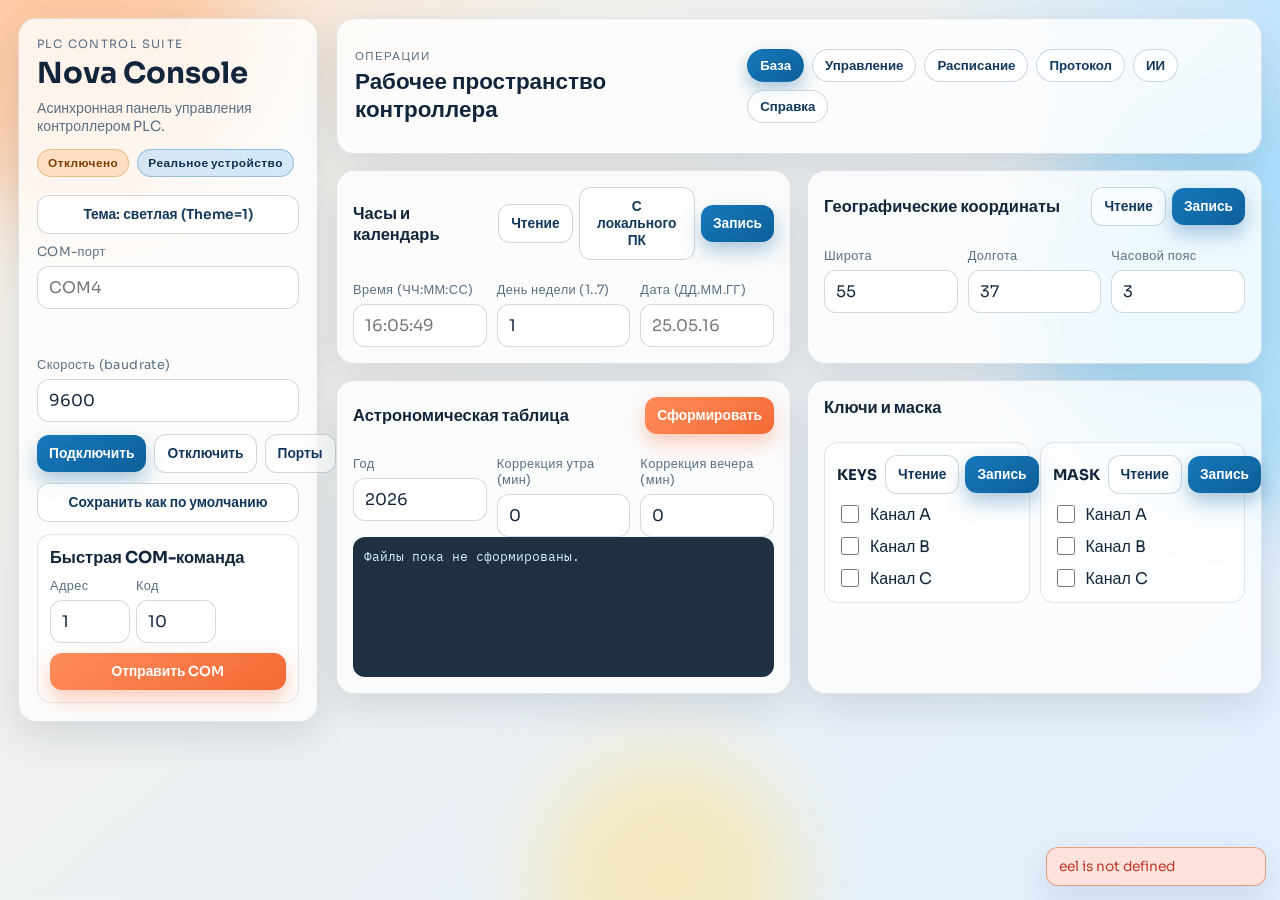
==== commit a83160e6: "Версия 2 - Добавлен ИИ агент" ====
--- a/web/index.html
+++ b/web/index.html
@@ -75,9 +75,9 @@
             <button class="page-tab" data-page="page-control">Управление</button>
             <button class="page-tab" data-page="page-schedule">Расписание</button>
             <button class="page-tab" data-page="page-protocol">Протокол</button>
+            <button class="page-tab" data-page="page-ai" id="aiTabBtn">ИИ</button>
             <button class="page-tab" data-page="page-help">Справка</button>
           </div>
-          <button id="refreshLogsBtn" class="btn ghost">Обновить лог</button>
         </div>
       </header>
 
@@ -862,10 +862,204 @@
           </article>
         </div>
       </section>
+
+      <!-- AI Agent Page -->
+      <section id="page-ai" class="page">
+        <div class="cards-grid">
+          <article class="panel card wide">
+            <div class="panel-head">
+              <h3>AI-агент управления PLC</h3>
+              <span class="muted">Полноценный чат с голосовым вводом</span>
+            </div>
+
+            <!-- Статус агента -->
+            <div class="agent-status" id="agentStatus">
+              <div class="status-item">
+                <span class="status-label">Модели:</span>
+                <span id="aiModelsStatus" class="status-value">Проверка...</span>
+              </div>
+              <div class="status-item">
+                <span class="status-label">Голос:</span>
+                <span id="aiVoskStatus" class="status-value">Проверка...</span>
+              </div>
+              <div class="status-item">
+                <span class="status-label">Инструменты:</span>
+                <span id="aiToolsStatus" class="status-value">-</span>
+              </div>
+              <div class="status-item">
+                <span class="status-label">Скиллы:</span>
+                <span id="aiSkillsStatus" class="status-value">-</span>
+              </div>
+            </div>
+
+            <!-- Чат с агентом -->
+            <div class="agent-chat">
+              <div id="agentChatLog" class="chat-log">
+                <div class="chat-message system">
+                  <div class="message-header">Система</div>
+                  <div class="message-body">
+                    AI-агент готов к работе!
+                    <br><br>
+                    <strong>Возможности:</strong>
+                    <br>- Общение на естественном языке
+                    <br>- Голосовой ввод (SpeechRecognition, Google API)
+                    <br>- Управление светильниками
+                    <br>- Запись и активация сцен
+                    <br><br>
+                    <strong>Примеры:</strong>
+                    <br>- "Включи свет на 50%"
+                    <br>- "Запусти сцену 5"
+                    <br>- "Красный канал 80%, синий 30%"
+                    <br>- "Как настроить расписание?"
+                  </div>
+                </div>
+              </div>
+
+              <!-- Голосовой ввод -->
+              <div class="voice-controls">
+                <button id="voiceToggleBtn" class="voice-btn" title="Включить микрофон">
+                  <span class="voice-label">Микрофон выкл</span>
+                </button>
+                <label class="checkbox-label">
+                  <input type="checkbox" id="alwaysOnMic">
+                  <span>Постоянно включен</span>
+                </label>
+                <div id="voiceStatus" class="voice-status">Ожидание...</div>
+              </div>
+
+              <div class="chat-input-area">
+                <textarea 
+                  id="agentInput" 
+                  class="chat-input" 
+                  placeholder="Введите команду или используйте голосовой ввод..."
+                  rows="3"
+                ></textarea>
+                <div class="chat-actions">
+                  <button id="agentSendBtn" class="btn primary">Отправить</button>
+                  <button id="agentClearBtn" class="btn ghost">Очистить</button>
+                </div>
+              </div>
+            </div>
+
+            <!-- Быстрые команды -->
+            <div class="quick-commands">
+              <h4>Быстрые команды</h4>
+              <div class="command-chips">
+                <button class="quick-chip" data-command="Включи свет">Включить</button>
+                <button class="quick-chip" data-command="Выключи свет">Выключить</button>
+                <button class="quick-chip" data-command="Яркость 5">50%</button>
+                <button class="quick-chip" data-command="Яркость 10">100%</button>
+                <button class="quick-chip" data-command="Запусти сцену 1">Сцена 1</button>
+                <button class="quick-chip" data-command="Запусти сцену 2">Сцена 2</button>
+                <button class="quick-chip" data-command="Запусти сцену 3">Сцена 3</button>
+                <button class="quick-chip" data-command="Прочитай время">Время</button>
+                <button class="quick-chip" data-command="Прочитай KEYS">KEYS</button>
+              </div>
+            </div>
+          </article>
+
+          <!-- Настройки модели -->
+          <article class="panel card">
+            <div class="panel-head">
+              <h4>Настройки LLM</h4>
+            </div>
+            
+            <div class="settings-group">
+              <label for="modelSelect">Модель:</label>
+              <div style="display: flex; gap: 8px; align-items: center;">
+                <select id="modelSelect" class="form-select" style="flex: 1;">
+                  <option value="">-- Не выбрано --</option>
+                </select>
+                <button id="refreshModelsBtn" class="btn ghost btn-sm" title="Обновить список моделей" style="padding: 6px 10px;">🔄</button>
+              </div>
+            </div>
+            
+            <div class="settings-group">
+              <label for="contextSize">Контекст:</label>
+              <input type="number" id="contextSize" class="form-input" value="4096" min="512" max="30000" step="512">
+            </div>
+            
+            <div class="settings-group">
+              <label for="maxTokens">Макс. токенов:</label>
+              <input type="number" id="maxTokens" class="form-input" value="4096" min="64" max="30000" step="64">
+            </div>
+            
+            <div class="settings-group">
+              <label for="temperature">Температура:</label>
+              <input type="range" id="temperature" class="form-range" min="0.1" max="2.0" step="0.1" value="0.7">
+              <span id="temperatureValue">0.7</span>
+            </div>
+            
+            <div class="settings-actions">
+              <button id="loadModelBtn" class="btn primary btn-sm">Загрузить</button>
+              <button id="unloadModelBtn" class="btn ghost btn-sm">Выгрузить</button>
+              <label style="margin-left: 12px; display: inline-flex; align-items: center; gap: 4px; font-size: 12px;">
+                <input type="checkbox" id="enableReasoning" style="width:14px;height:14px;">
+                <span>Reasoning</span>
+              </label>
+              <select id="reasoningLevel" style="width:100px;margin-left:4px;font-size:12px;">
+                <option value="off">off</option>
+                <option value="low">low</option>
+                <option value="medium" selected>medium</option>
+                <option value="high">high</option>
+              </select>
+            </div>
+            
+            <!-- Тестовый режим -->
+            <div style="margin-top: 16px; padding-top: 16px; border-top: 1px solid var(--line);">
+              <label style="display: flex; align-items: center; gap: 8px; font-size: 13px; font-weight: 600; color: var(--primary); cursor: pointer;">
+                <input type="checkbox" id="testModeToggle" style="width:16px;height:16px;">
+                <span>🧪 Тестовый режим (без отправки команд)</span>
+              </label>
+              <div id="testModeInfo" style="font-size: 11px; color: var(--muted); margin-top: 6px; display: none;">
+                В этом режиме команды не отправляются на устройство. Все действия выполняются в симуляции.
+              </div>
+            </div>
+            
+            <div id="modelStatus" class="model-status"></div>
+          </article>
+
+          <!-- Лог выполнения -->
+          <article class="panel card">
+            <div class="panel-head">
+              <h4>Последняя команда</h4>
+            </div>
+            <pre id="agentLastCommand" class="response-box">Ожидание команды...</pre>
+          </article>
+        </div>
+      </section>
     </main>
   </div>
 
   <div id="toastStack" class="toast-stack"></div>
+
+  <script type="module">
+    // Проверяем доступность AI-агента при загрузке
+    async function checkAIAvailability() {
+      try {
+        // Пробуем вызвать API агента
+        if (typeof eel !== 'undefined' && eel.api_agent_status) {
+          const status = await eel.api_agent_status()();
+          if (status.ok && (status.data.models_available || status.data.vosk_available)) {
+            // Показываем вкладку ИИ
+            const aiTabBtn = document.getElementById('aiTabBtn');
+            if (aiTabBtn) {
+              aiTabBtn.style.display = 'block';
+            }
+          }
+        }
+      } catch (error) {
+        console.log('AI agent not available:', error);
+      }
+    }
+    
+    // Запускаем проверку после загрузки страницы
+    if (document.readyState === 'loading') {
+      document.addEventListener('DOMContentLoaded', checkAIAvailability);
+    } else {
+      checkAIAvailability();
+    }
+  </script>
 
   <script type="module" src="app.js?v=20260420-10"></script>
 </body>
--- a/web/styles.css
+++ b/web/styles.css
@@ -885,7 +885,13 @@
 .toast.error {
   background: rgba(255, 226, 219, 0.98);
   border-color: rgba(201, 72, 23, 0.45);
-  color: #592410;
+  color: #c0392b;
+}
+
+.toast.warning {
+  background: rgba(255, 243, 205, 0.96);
+  border-color: rgba(241, 196, 15, 0.5);
+  color: #856404;
 }
 
 @keyframes rise-in {
@@ -1000,3 +1006,399 @@
     text-align: center;
   }
 }
+
+/* === AI Agent Styles === */
+
+#page-ai .agent-status {
+  background: rgba(255, 255, 255, 0.48);
+  border-radius: 12px;
+  padding: 16px;
+  margin-bottom: 20px;
+  display: grid;
+  grid-template-columns: repeat(auto-fit, minmax(180px, 1fr));
+  gap: 12px;
+  border: 1px solid var(--line);
+}
+
+body[data-theme="dark"] #page-ai .agent-status {
+  background: rgba(15, 28, 42, 0.62);
+}
+
+#page-ai .status-item {
+  display: flex;
+  flex-direction: column;
+  gap: 4px;
+}
+
+#page-ai .status-label {
+  font-size: 11px;
+  color: var(--muted);
+  text-transform: uppercase;
+  letter-spacing: 0.5px;
+  font-weight: 600;
+}
+
+#page-ai .status-value {
+  font-size: 13px;
+  font-weight: 600;
+  color: var(--ink);
+}
+
+#page-ai .status-ok {
+  color: #28a745;
+}
+
+#page-ai .status-error {
+  color: #dc3545;
+}
+
+#page-ai .agent-chat {
+  display: flex;
+  flex-direction: column;
+  gap: 16px;
+  margin-bottom: 20px;
+}
+
+#page-ai .chat-log {
+  background: var(--field-bg);
+  border: 1px solid var(--line);
+  border-radius: 12px;
+  padding: 16px;
+  min-height: 400px;
+  max-height: 600px;
+  overflow-y: auto;
+  display: flex;
+  flex-direction: column;
+  gap: 12px;
+}
+
+#page-ai .chat-message {
+  padding: 12px 16px;
+  border-radius: 12px;
+  max-width: 85%;
+  animation: messageSlide 0.3s ease-out;
+}
+
+@keyframes messageSlide {
+  from {
+    opacity: 0;
+    transform: translateY(10px);
+  }
+  to {
+    opacity: 1;
+    transform: translateY(0);
+  }
+}
+
+#page-ai .chat-message.user {
+  align-self: flex-end;
+  background: linear-gradient(135deg, var(--primary), #1a7cc4);
+  color: white;
+  border-bottom-right-radius: 4px;
+}
+
+#page-ai .chat-message.assistant {
+  align-self: flex-start;
+  background: rgba(255, 255, 255, 0.65);
+  color: var(--ink);
+  border-bottom-left-radius: 4px;
+  border: 1px solid var(--line);
+}
+
+body[data-theme="dark"] #page-ai .chat-message.assistant {
+  background: rgba(15, 28, 42, 0.62);
+}
+
+#page-ai .chat-message.system {
+  align-self: center;
+  background: rgba(200, 200, 200, 0.35);
+  color: var(--ink);
+  max-width: 95%;
+  text-align: center;
+}
+
+#page-ai .chat-message.error {
+  align-self: center;
+  background: rgba(255, 226, 219, 0.98);
+  color: #592410;
+  border: 1px solid rgba(201, 72, 23, 0.45);
+}
+
+#page-ai .message-header {
+  font-size: 10px;
+  font-weight: 700;
+  text-transform: uppercase;
+  letter-spacing: 0.5px;
+  margin-bottom: 6px;
+  opacity: 0.7;
+}
+
+#page-ai .message-body {
+  font-size: 13px;
+  line-height: 1.6;
+}
+
+#page-ai .voice-controls {
+  display: flex;
+  align-items: center;
+  gap: 16px;
+  padding: 12px;
+  background: rgba(255, 255, 255, 0.48);
+  border-radius: 12px;
+  border: 1px solid var(--line);
+  flex-wrap: wrap;
+}
+
+body[data-theme="dark"] #page-ai .voice-controls {
+  background: rgba(15, 28, 42, 0.62);
+}
+
+#page-ai .voice-btn {
+  display: flex;
+  align-items: center;
+  gap: 8px;
+  padding: 10px 20px;
+  border: 2px solid var(--line);
+  border-radius: 25px;
+  background: var(--field-bg);
+  cursor: pointer;
+  transition: all 0.3s;
+  font-size: 13px;
+  font-weight: 600;
+  color: var(--ink);
+}
+
+#page-ai .voice-btn:hover {
+  border-color: var(--primary);
+  background: rgba(15, 106, 169, 0.1);
+}
+
+#page-ai .voice-btn.active {
+  background: #dc3545;
+  color: white;
+  border-color: #dc3545;
+  animation: pulse 1.5s infinite;
+}
+
+@keyframes pulse {
+  0%, 100% {
+    box-shadow: 0 0 0 0 rgba(220, 53, 69, 0.4);
+  }
+  50% {
+    box-shadow: 0 0 0 10px rgba(220, 53, 69, 0);
+  }
+}
+
+#page-ai .checkbox-label {
+  display: flex;
+  align-items: center;
+  gap: 6px;
+  font-size: 12px;
+  cursor: pointer;
+  user-select: none;
+  color: var(--ink);
+}
+
+#page-ai .checkbox-label input[type="checkbox"] {
+  width: 16px;
+  height: 16px;
+  accent-color: var(--primary);
+}
+
+#page-ai .voice-status {
+  font-size: 12px;
+  color: var(--muted);
+  margin-left: auto;
+}
+
+#page-ai .chat-input-area {
+  display: flex;
+  flex-direction: column;
+  gap: 8px;
+}
+
+#page-ai .chat-input {
+  width: 100%;
+  padding: 12px;
+  border: 1px solid var(--line);
+  border-radius: 12px;
+  font-family: inherit;
+  font-size: 13px;
+  resize: vertical;
+  background: var(--field-bg);
+  color: var(--ink);
+}
+
+#page-ai .chat-input:focus {
+  outline: none;
+  border-color: var(--primary);
+  box-shadow: 0 0 0 3px rgba(15, 106, 169, 0.12);
+}
+
+#page-ai .chat-actions {
+  display: flex;
+  gap: 8px;
+  justify-content: flex-end;
+}
+
+#page-ai .quick-commands {
+  margin-top: 20px;
+}
+
+#page-ai .quick-commands h4 {
+  margin-bottom: 12px;
+  font-size: 13px;
+  color: var(--muted);
+  font-weight: 600;
+}
+
+#page-ai .command-chips {
+  display: flex;
+  flex-wrap: wrap;
+  gap: 8px;
+}
+
+#page-ai .quick-chip {
+  padding: 8px 16px;
+  background: rgba(255, 255, 255, 0.65);
+  border: 1px solid var(--line);
+  border-radius: 20px;
+  font-size: 12px;
+  font-weight: 600;
+  cursor: pointer;
+  transition: all 0.2s;
+  color: var(--ink);
+}
+
+#page-ai .quick-chip:hover {
+  background: var(--primary);
+  color: white;
+  border-color: var(--primary);
+}
+
+#page-ai .quick-chip:active {
+  transform: scale(0.98);
+}
+
+/* Настройки модели */
+#page-ai .settings-group {
+  margin-bottom: 12px;
+}
+
+#page-ai .settings-group label {
+  display: block;
+  font-size: 12px;
+  font-weight: 600;
+  margin-bottom: 4px;
+  color: var(--ink);
+}
+
+#page-ai .form-select,
+#page-ai .form-input {
+  width: 100%;
+  padding: 8px 12px;
+  border: 1px solid var(--line);
+  border-radius: 10px;
+  font-size: 12px;
+  background: var(--field-bg);
+  color: var(--ink);
+}
+
+#page-ai .form-range {
+  width: calc(100% - 60px);
+  margin-right: 8px;
+  accent-color: var(--primary);
+}
+
+#page-ai .settings-actions {
+  display: flex;
+  gap: 8px;
+  margin-top: 16px;
+}
+
+#page-ai .btn-sm {
+  padding: 6px 12px;
+  font-size: 12px;
+}
+
+#page-ai .model-status {
+  margin-top: 12px;
+  padding: 10px;
+  border-radius: 10px;
+  font-size: 12px;
+  background: rgba(15, 106, 169, 0.1);
+  color: var(--primary);
+  border: 1px solid rgba(15, 106, 169, 0.3);
+  display: none;
+}
+
+#page-ai .model-status.visible {
+  display: block;
+}
+
+#page-ai .model-status.error {
+  background: rgba(220, 53, 69, 0.1);
+  color: #dc3545;
+  border-color: rgba(220, 53, 69, 0.3);
+}
+
+/* Анимация загрузки */
+#page-ai .typing-indicator {
+  display: inline-flex;
+  gap: 4px;
+  padding: 4px 0;
+}
+
+#page-ai .typing-indicator span {
+  width: 6px;
+  height: 6px;
+  border-radius: 50%;
+  background: var(--primary);
+  display: inline-block;
+  animation: typing-bounce 1.4s infinite;
+}
+
+#page-ai .typing-indicator span:nth-child(2) {
+  animation-delay: 0.2s;
+}
+
+#page-ai .typing-indicator span:nth-child(3) {
+  animation-delay: 0.4s;
+}
+
+/* Тестовый режим */
+#page-ai #testModeToggle:checked + span {
+  color: #dc3545;
+  font-weight: 700;
+}
+
+#page-ai #testModeToggle:checked ~ #testModeInfo {
+  display: block;
+}
+
+#page-ai .typing-indicator span {
+  width: 6px;
+  height: 6px;
+  background: var(--muted);
+  border-radius: 50%;
+  animation: typing 1.4s infinite;
+}
+
+#page-ai .typing-indicator span:nth-child(2) {
+  animation-delay: 0.2s;
+}
+
+#page-ai .typing-indicator span:nth-child(3) {
+  animation-delay: 0.4s;
+}
+
+@keyframes typing {
+  0%, 60%, 100% {
+    transform: translateY(0);
+    opacity: 0.4;
+  }
+  30% {
+    transform: translateY(-4px);
+    opacity: 1;
+  }
+}
